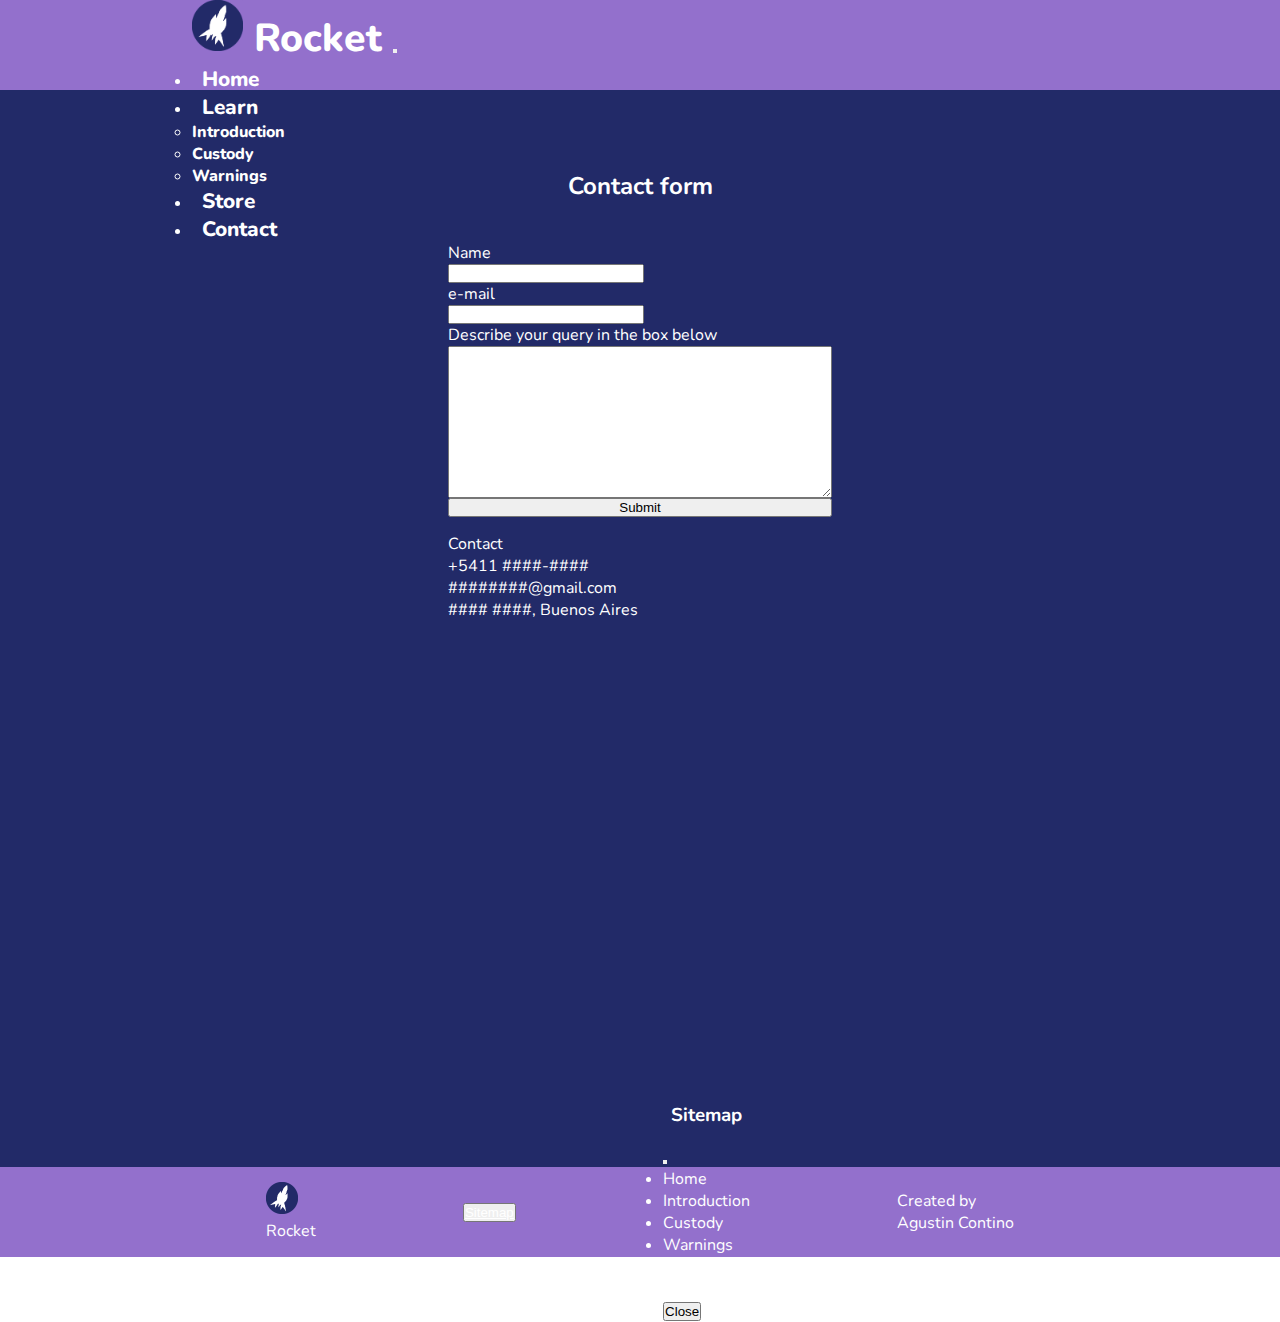
==== html/contact.html @ dda9a3c8 "version de inicio" ====
<!DOCTYPE html>
<html lang="en">

<head>
    <meta charset="UTF-8">
    <meta http-equiv="X-UA-Compatible" content="IE=edge">
    <meta name="viewport" content="width=device-width, initial-scale=1.0">
    <link href="https://cdn.jsdelivr.net/npm/bootstrap@5.3.0-alpha1/dist/css/bootstrap.min.css" rel="stylesheet"
        integrity="sha384-GLhlTQ8iRABdZLl6O3oVMWSktQOp6b7In1Zl3/Jr59b6EGGoI1aFkw7cmDA6j6gD" crossorigin="anonymous">
    <link rel="stylesheet" href="../css/style.css">
    <title>Rocket - Contact</title>
</head>

<body>

    <header>

        <nav class="navbar navbar-expand-lg header__nav">
            <div class="container-fluid">
                <a class="navbar-brand nav__brand--font" href="../index.html">
                    <img src="../media/rocket-w2.png" alt="Logo" class="d-inline-block align-text-top nav__logo">
                    Rocket
                </a>
                <button class="navbar-toggler bg-white" type="button" data-bs-toggle="collapse"
                    data-bs-target="#navbarNavDropdown" aria-controls="navbarNavDropdown" aria-expanded="false"
                    aria-label="Toggle navigation">
                    <span class="navbar-toggler-icon"></span>
                </button>
                <div class="collapse navbar-collapse" id="navbarNavDropdown">
                    <ul class="navbar-nav nav__navbar">
                        <li class="nav-item">
                            <a class="nav-link nav__link--font" href="../index.html">Home</a>
                        </li>
                        <li class="nav-item dropdown">
                            <a class="nav-link dropdown-toggle nav__link--font" href="#" role="button"
                                data-bs-toggle="dropdown" aria-expanded="false">
                                Learn
                            </a>
                            <ul class="dropdown-menu bg-dark">
                                <li>
                                    <a class="dropdown-item nav__subLink--font" href="../html/intro.html">Introduction</a>
                                </li>
                                <li>
                                    <a class="dropdown-item nav__subLink--font" href="../html/custody.html">Custody</a>
                                </li>
                                <li>
                                    <a class="dropdown-item nav__subLink--font" href="../html/glitters.html">Warnings</a>
                                </li>
                            </ul>
                        </li>
                        <li class="nav-item">
                            <a class="nav-link nav__link--font" href="../html/store.html">Store</a>
                        </li>
                        <li class="nav-item">
                            <a class="nav-link nav__link--font" href="../html/contact.html">Contact</a>
                        </li>
                    </ul>
                </div>
            </div>
        </nav>

    </header>

    <main class="contact">

        <div class="mainContainer">

            <h2>Contact form</h2>

            <form class="contactForm" action="">

                <label for="name">Name</label>
                <input id="name" type="text">

                <label for="e-mail">e-mail</label>
                <input id="e-mail" type="email">

                <label for="query">Describe your query in the box below</label>
                <textarea name="" id="query" cols="30" rows="10"></textarea>

                <input type="submit">

            </form>

            <div class="contactForm">

                <p>Contact</p>
                <p>
                    +5411 ####-####<br>
                    ########@gmail.com<br>
                    #### ####, Buenos Aires
                </p>

                <iframe class="map"
                    src="https://www.google.com/maps/embed?pb=!1m18!1m12!1m3!1d105073.26483378682!2d-58.503338591054856!3d-34.615803736035225!2m3!1f0!2f0!3f0!3m2!1i1024!2i768!4f13.1!3m3!1m2!1s0x95bcca3b4ef90cbd%3A0xa0b3812e88e88e87!2sBuenos%20Aires%2C%20CABA!5e0!3m2!1ses-419!2sar!4v1675122495904!5m2!1ses-419!2sar"
                    width="600" height="450" style="border:0;" allowfullscreen="" loading="lazy"
                    referrerpolicy="no-referrer-when-downgrade">
                </iframe>

            </div>

        </div>

    </main>

    <footer>

        <div>
            <img class="footer__logo" src="../media/rocket-w2.png" alt="brand logo">
            <p class="d-inline-block m-0">Rocket</p>
        </div>

        <!-- Button trigger modal -->
        <button type="button" class="btn footer__smButton" data-bs-toggle="modal" data-bs-target="#exampleModal">
            Sitemap
        </button>

        <!-- Modal -->
        <div class="modal fade" id="exampleModal" tabindex="-1" aria-labelledby="exampleModalLabel" aria-hidden="true">
            <div class="modal-dialog">
                <div class="modal-content">
                    <div class="modal-header bg-dark">
                        <h3 class="modal-title fs-5" id="exampleModalLabel">Sitemap</h3>
                        <button type="button" class="btn-close bg-white" data-bs-dismiss="modal"
                            aria-label="Close"></button>
                    </div>
                    <div class="modal-body bg-dark">
                        <ul>
                            <li><a href="../index.html">Home</a></li>
                            <li><a href="../html/intro.html">Introduction</a></li>
                            <li><a href="../html/custody.html">Custody</a></li>
                            <li><a href="../html/glitters.html">Warnings</a></li>
                            <li><a href="../html/store.html">Store</a></li>
                            <li><a href="../html/contact.html">Contact</a></li>
                        </ul>
                    </div>
                    <div class="modal-footer bg-dark">
                        <button type="button" class="btn btn-secondary" data-bs-dismiss="modal">Close</button>
                    </div>
                </div>
            </div>
        </div>

        <p class="m-0">Created by<br>Agustin Contino</p>

    </footer>

    <script src="https://cdn.jsdelivr.net/npm/bootstrap@5.3.0-alpha1/dist/js/bootstrap.bundle.min.js"
        integrity="sha384-w76AqPfDkMBDXo30jS1Sgez6pr3x5MlQ1ZAGC+nuZB+EYdgRZgiwxhTBTkF7CXvN"
        crossorigin="anonymous"></script>
</body>

</html>
---- css/style.css ----
/*-------------------- SITIO : AJUSTES GLOBALES -------------------*/

@import url('https://fonts.googleapis.com/css2?family=Nunito:wght@400;800&display=swap');

* {
    margin: 0;
    padding: 0;
}

body {
    color: white;
    font-family: 'Nunito', sans-serif;
}

a {
    text-decoration: none;
    color: white;
}

section {
    padding: 0 10vw 0 10vw;
}

footer {
    background-color: #9370cc;
    height: 10vh;
    padding: 0 15vw 0 15vw;
    display: flex;
    justify-content: space-around;
    align-items: center;
}
.footer__smButton{
    color: white;
    text-decoration: underline;
}
.footer__logo{
    height: 2em;
}

/*-------------------- SITIO : HEADER Y NAV -------------------*/

header {
    background-color: #9370cc;
    height: 10vh;
    padding: 0 15vw 0 15vw;
}

.header__nav {
    padding: 0;
    margin: 0;
    height: 10vh;
}

.nav__navbar {
    background-color: #9370cc;
    border-radius: 0 0 10px 10px;
    margin: 0 0 0 auto;
}

.nav__logo {
    height: 1.3em;
}

.nav__brand--font {
    font-size: 2.45em;
    font-weight: 800;
    color: white;
    padding: 0;
}

.nav__brand--font:hover {
    color: #222A68;
}

.nav__link--font {
    color: white;
    font-size: 1.3em;
    font-weight: 800;
    margin: 0 0.5em 0 0.5em;
}

.nav__link--font:hover {
    color: #222A68;
}

.nav__subLink--font {
    color: white;
    font-size: 1em;
    font-weight: 800;
}

/*-------------------- PAGINA : HOME -------------------*/

.title {
    height: 90vh;
    background-image: url(../media/bg-intro.png);
    background-size: cover;
    background-position: right;
}

.title div {
    display: inline-block;
    margin: 15vh 0 0 5vw;
}

.sectionTitle {
    color: white;
    font-size: 4em;
    font-weight: 800;
}

.sectionSubtitle {
    font-size: 2em;
}

.sectionButton {
    width: 13em;
    height: 3em;
    background-color: white;
    border: 0px;
    border-radius: 8px;
    color: #222A68;
    font-family: 'Nunito', sans-serif;
    font-size: 1.1em;
    font-weight: 800;
    margin: 10px 0 0 0;
}

.invitation {
    background-image: url(../media/bg-store.png);
    background-size: cover;
    height: 90vh;
}

.invitation div {
    display: inline-block;
    margin: 15vh 0 0 40vw;
}
@media (max-width: 1400px){
    .invitation{
        background-image: url(../media/bg-store-flip.png);
        background-position: 70%;
    }
    .invitation div{
        margin: 15vh 0 0 5vw;
        width: 70%;
    }
}
@media (max-width: 900px){
    .invitation{
        background-image: url(../media/bg-store-flip.png);
        background-position: 50%;
    }
    .invitation div{
        margin: 15vh 0 0 5vw;
        width: 70%;
    }
}
@media (max-width: 600px){
    .invitation{
        background-image: url(../media/bg-store-flip.png);
        background-position: 50%;
    }
    .invitation div{
        margin: 15vh 0 0 5vw;
        width: 70%;
    }
    .sectionTitle{
        font-size: 3em;
    }
    .sectionSubtitle{
        font-size: 1.5em;
    }
    .nav__brand--font{
        font-size: 1.5em;
    }
    .nav__hamBttn{
        scale: 0.8;
    }
    .nav__link--font{
        font-size: 1em;
    }
    .nav__subLink--font{
        font-size: 0.8em;
    }
    footer, header{
        padding: 0 5vw 0 5vw;
    }
    .footer__p{
        scale: 0.8;
    }
    .footer__brand{
        font-size: 0.8em;
    }
    .footer__smButton{
        font-size: 0.9em;
    }

}

/*-------------------- PAGINA : INTRODUCTION -------------------*/

.mainContainer {
    padding: 5em 10vw 5em 10vw;
}

.mainContainer h2,
h3 {
    text-align: center;
    padding: 0 0 1em 0;
}

.intro {
    background-color: #9370cc;
    height: 45vh;
}

.mainCoins {
    background-color: #222A68;
    height: 45vh;
}

.mainCoin__btc{
    width: 50%;
}
.mainCoin__eth{
    width: 50%;
}

.card__link{
    margin: auto 0 0 0;
    text-decoration: underline;
}

.mcFlex {
    display: flex;
}

.altCoins {
    background-color: #9370cc;
}

.coinCard {
    display: inline-block;
    border: 2px solid black;
    width: 200px;
}

.coinCard h3,
img {
    display: inline-block;
}

.stableCoins {
    background-color: #197278;
}

.custody {
    background-color: #9370cc;
    height: 45vh;
}

.exchanges {
    background-color: #222A68;
    height: 45vh;
    display: flex;
}

.glitters {
    background-color: #CE6A85;
    height: 90vh;
}

.coinIcon {
    display: inline-block;
    height: 1.5em
}

.hardwareWallets {
    background-color: #222A68;
}

.rigs {
    background-color: #197278;
}

.walletCard {
    display: inline-block;
    border: 2px solid black;
    width: 200px;
}

.rigCard {
    display: inline-block;
    border: 2px solid black;
    width: 200px;
}

.contact {
    background-color: #222A68;
}

.contactForm {
    margin: auto;
    padding: 1em 10vw 0 10vw;
    display: flex;
    flex-direction: column;
    width: 30vw;
}

#name,
#e-mail {
    width: 50%;
}

.map {
    width: 30vw;
    padding: 1em 0 0 0;
}
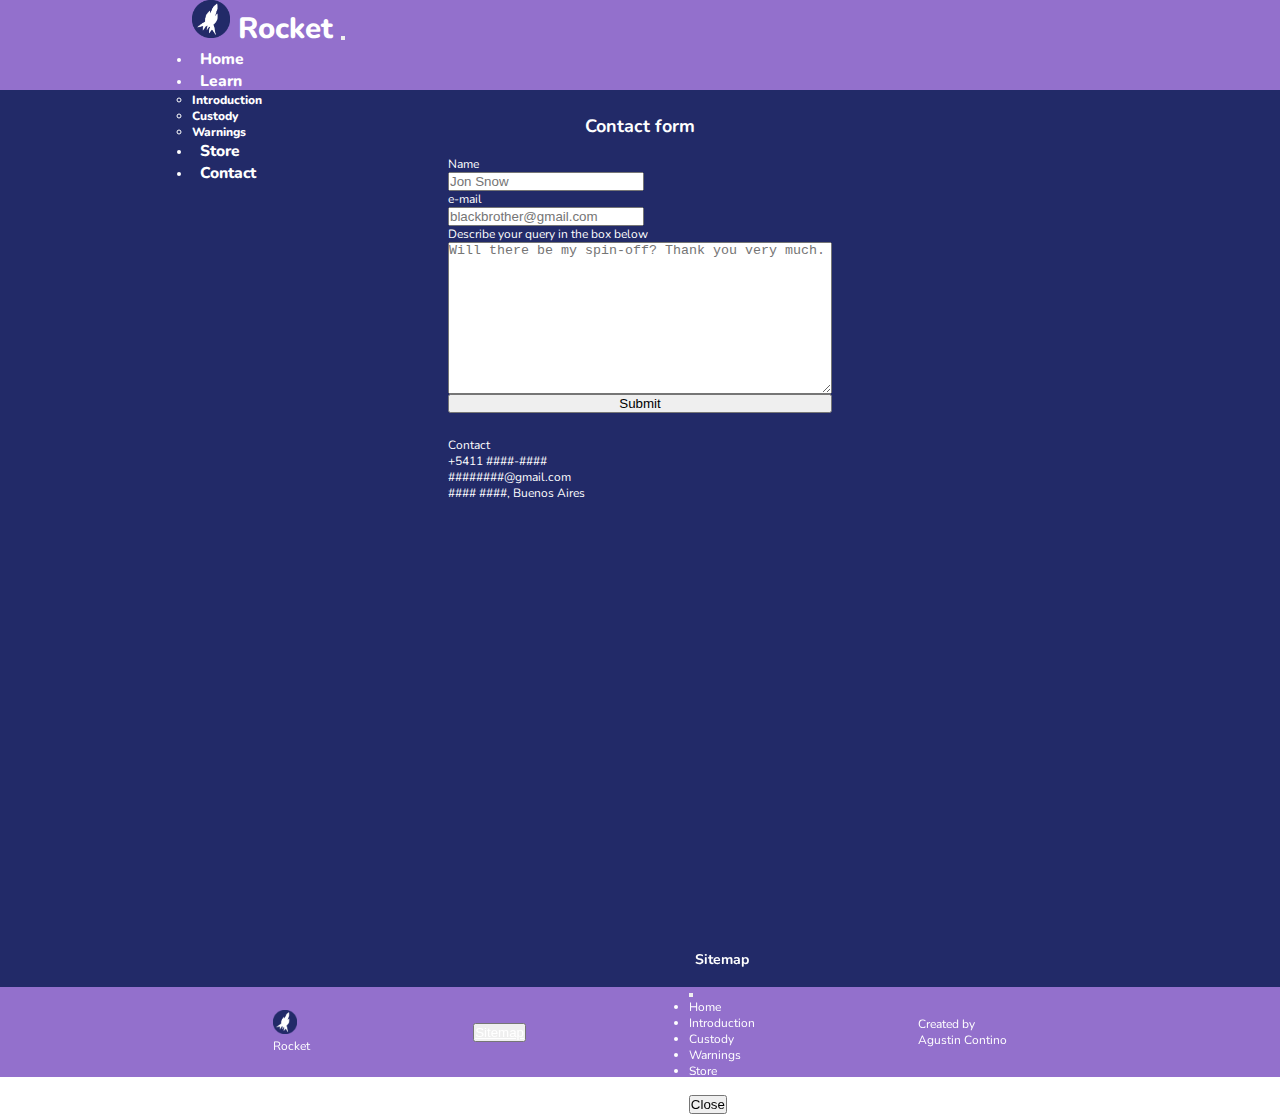
==== commit bb476516: "responsive y reemplazo de lorem en store, custody, warnings" ====
--- a/html/contact.html
+++ b/html/contact.html
@@ -70,13 +70,13 @@
             <form class="contactForm" action="">
 
                 <label for="name">Name</label>
-                <input id="name" type="text">
+                <input id="name" type="text" placeholder="Jon Snow">
 
                 <label for="e-mail">e-mail</label>
-                <input id="e-mail" type="email">
+                <input id="e-mail" type="email" placeholder="blackbrother@gmail.com">
 
                 <label for="query">Describe your query in the box below</label>
-                <textarea name="" id="query" cols="30" rows="10"></textarea>
+                <textarea name="" id="query" cols="30" rows="10" placeholder="Will there be my spin-off? Thank you very much."></textarea>
 
                 <input type="submit">
 
--- a/css/style.css
+++ b/css/style.css
@@ -1,319 +1,515 @@
+/*----- VARIABLES ------*/
+/*--------- MIXINs ------------*/
 /*-------------------- SITIO : AJUSTES GLOBALES -------------------*/
-
-@import url('https://fonts.googleapis.com/css2?family=Nunito:wght@400;800&display=swap');
-
+@import "https://fonts.googleapis.com/css2?family=Nunito:wght@400;800&display=swap";
 * {
-    margin: 0;
-    padding: 0;
+  margin: 0;
+  padding: 0;
+}
+
+html {
+  font-size: 12px;
 }
 
 body {
-    color: white;
-    font-family: 'Nunito', sans-serif;
+  color: white;
+  font-family: "Nunito", sans-serif;
 }
 
 a {
-    text-decoration: none;
-    color: white;
-}
-
+  text-decoration: none;
+  color: white;
+}
+
+/*-------------------- PAGINA : HOME -------------------*/
 section {
-    padding: 0 10vw 0 10vw;
+  padding: 0 10vw 0 10vw;
+}
+
+.title {
+  height: 90vh;
+  background-image: url(../media/bg-intro.png);
+  background-size: cover;
+  background-position: right;
+}
+.title div {
+  display: inline-block;
+  margin: 15vh 0 0 5vw;
+}
+
+.sectionTitle {
+  color: white;
+  font-size: 4em;
+  font-weight: 800;
+}
+
+.sectionSubtitle {
+  font-size: 2em;
+}
+
+.sectionButton {
+  width: 13em;
+  height: 3em;
+  background-color: white;
+  border: 0px;
+  border-radius: 8px;
+  color: #222A68;
+  font-family: "Nunito", sans-serif;
+  font-size: 1.1em;
+  font-weight: 800;
+  margin: 10px 0 0 0;
+}
+
+.invitation {
+  background-image: url(../media/bg-store.png);
+  background-size: cover;
+  height: 90vh;
+}
+.invitation div {
+  display: inline-block;
+  margin: 15vh 0 0 40vw;
+}
+
+/*-------------------- PAGINA : INTRODUCTION -------------------*/
+.intro {
+  background-color: #9370cc;
+  min-height: 40vh;
+  display: flex;
+}
+
+.mainContainer {
+  padding: 2em 10vw 2em 10vw;
+  margin: auto;
+}
+.mainContainer h2 {
+  text-align: center;
+  padding: 0 0 1em 0;
+}
+
+.mcFlex {
+  display: flex;
+}
+
+h3 {
+  text-align: center;
+  padding: 0 0 1em 0;
+}
+
+.mainCoins {
+  background-color: #222A68;
+  min-height: 50vh;
+  display: flex;
+}
+
+.mainCoin__btc {
+  width: 50%;
+  margin: 0 1vw 0 0;
+}
+
+.mainCoin__eth {
+  width: 50%;
+  margin: 0 0 0 1vw;
+}
+
+.altCoins__cardsContainer {
+  margin: 5vh 0 0 0;
+  display: flex;
+}
+
+.altCoins__coinCard {
+  width: 20%;
+}
+
+.card__link {
+  margin: auto 0 0 0;
+  text-decoration: underline;
+}
+
+.altCoins {
+  background-color: #9370cc;
+}
+
+.stableCoins {
+  background-color: #197278;
+}
+
+.custody {
+  background-color: #9370cc;
+  min-height: 45vh;
+}
+
+.exchanges {
+  background-color: #222A68;
+  min-height: 45vh;
+  display: flex;
+}
+
+.glitters {
+  background-color: #CE6A85;
+  min-height: 90vh;
+}
+
+.coinIcon {
+  display: inline-block;
+  height: 1.5em;
+}
+
+/* ---------- STORE ---------- */
+.hardwareWallets {
+  background-color: #222A68;
+  min-height: 90vh;
+}
+
+.rigs {
+  background-color: #197278;
+  min-height: 90vh;
+}
+
+.store__cardsContainer {
+  display: flex;
+  justify-content: space-evenly;
+  flex-wrap: wrap;
+}
+.store__cardsContainer .walletCard {
+  width: 250px;
+  background-color: rgb(20, 20, 20);
+  box-sizing: content-box;
+  padding: 10px;
+  border-radius: 10px;
+  display: flex;
+  flex-direction: column;
+  margin: 0 0 20px 0;
+}
+.store__cardsContainer .walletCard h3 {
+  padding: 0;
+}
+.store__cardsContainer .walletCard img {
+  border-radius: 5px;
+  padding: 5px 0 15px 0;
+}
+.store__cardsContainer .walletCard .price {
+  font-size: 1.5em;
+  text-align: center;
+}
+.store__cardsContainer .walletCard button {
+  margin: auto;
+  padding: 10px;
+  font-weight: 800;
+  border-radius: 10px;
+}
+.store__cardsContainer .rigCard {
+  width: 250px;
+  background-color: rgb(20, 20, 20);
+  box-sizing: content-box;
+  padding: 10px;
+  border-radius: 10px;
+  display: flex;
+  flex-direction: column;
+  margin: 0 0 20px 0;
+  width: 300px;
+}
+.store__cardsContainer .rigCard h3 {
+  padding: 0;
+}
+.store__cardsContainer .rigCard img {
+  border-radius: 5px;
+  padding: 5px 0 15px 0;
+}
+.store__cardsContainer .rigCard .price {
+  font-size: 1.5em;
+  text-align: center;
+}
+.store__cardsContainer .rigCard button {
+  margin: auto;
+  padding: 10px;
+  font-weight: 800;
+  border-radius: 10px;
+}
+
+/*------------ CONTACT --------------*/
+.contact {
+  background-color: #222A68;
+}
+.contact form {
+  padding: 0 0 2em 0;
+}
+
+.contactForm {
+  margin: auto;
+  display: flex;
+  flex-direction: column;
+  width: 30vw;
+}
+
+#name {
+  width: 50%;
+}
+
+#e-mail {
+  width: 50%;
+}
+
+.map {
+  width: 30vw;
+  padding: 1em 0 0 0;
+}
+
+/*-------------------- SITIO : HEADER Y NAV -------------------*/
+header {
+  background-color: #9370cc;
+  height: 10vh;
+  padding: 0 15vw 0 15vw;
+}
+
+.header__nav {
+  padding: 0;
+  margin: 0;
+  height: 10vh;
+}
+
+.nav__navbar {
+  background-color: #9370cc;
+  border-radius: 0 0 10px 10px;
+  margin: 0 0 0 auto;
+}
+
+.nav__logo {
+  height: 1.3em;
+}
+
+.nav__brand--font {
+  font-size: 2.45em;
+  font-weight: 800;
+  color: white;
+  padding: 0;
+}
+.nav__brand--font:hover {
+  color: #222A68;
+}
+
+.nav__link--font {
+  color: white;
+  font-size: 1.3em;
+  font-weight: 800;
+  margin: 0 0.5em 0 0.5em;
+}
+.nav__link--font:hover {
+  color: #222A68;
+}
+
+.nav__subLink--font {
+  color: white;
+  font-size: 1em;
+  font-weight: 800;
 }
 
 footer {
-    background-color: #9370cc;
-    height: 10vh;
-    padding: 0 15vw 0 15vw;
-    display: flex;
-    justify-content: space-around;
-    align-items: center;
-}
-.footer__smButton{
-    color: white;
-    text-decoration: underline;
-}
-.footer__logo{
-    height: 2em;
-}
-
-/*-------------------- SITIO : HEADER Y NAV -------------------*/
-
-header {
-    background-color: #9370cc;
-    height: 10vh;
-    padding: 0 15vw 0 15vw;
-}
-
-.header__nav {
-    padding: 0;
-    margin: 0;
-    height: 10vh;
-}
-
-.nav__navbar {
-    background-color: #9370cc;
-    border-radius: 0 0 10px 10px;
-    margin: 0 0 0 auto;
-}
-
-.nav__logo {
-    height: 1.3em;
-}
-
-.nav__brand--font {
-    font-size: 2.45em;
-    font-weight: 800;
-    color: white;
-    padding: 0;
-}
-
-.nav__brand--font:hover {
-    color: #222A68;
-}
-
-.nav__link--font {
-    color: white;
-    font-size: 1.3em;
-    font-weight: 800;
-    margin: 0 0.5em 0 0.5em;
-}
-
-.nav__link--font:hover {
-    color: #222A68;
-}
-
-.nav__subLink--font {
-    color: white;
+  background-color: #9370cc;
+  height: 10vh;
+  padding: 0 15vw 0 15vw;
+  display: flex;
+  justify-content: space-around;
+  align-items: center;
+}
+
+.footer__smButton {
+  color: white;
+  text-decoration: underline;
+}
+
+.footer__logo {
+  height: 2em;
+}
+
+@media (max-width: 1400px) {
+  .invitation {
+    background-image: url(../media/bg-store-flip.png);
+    background-position: 70%;
+  }
+  .invitation div {
+    margin: 15vh 0 0 5vw;
+    width: 70%;
+  }
+  .hardwareWallets .mainContainer {
+    padding: 2em 5vw 2em 5vw;
+  }
+  .rigs .mainContainer {
+    padding: 2em 5vw 2em 5vw;
+  }
+}
+@media (max-width: 1200px) {
+  .hardwareWallets .mainContainer {
+    padding: 2em 0 2em 0;
+  }
+  .rigs .mainContainer {
+    padding: 2em 0 2em 0;
+  }
+  .contactForm {
+    width: 50vw;
+  }
+  .map {
+    width: 50vw;
+  }
+}
+@media (max-width: 1050px) {
+  .hardwareWallets {
+    padding: 0 2vw 0 2vw;
+  }
+  .rigs .mainContainer {
+    padding: 2em 2vw 2em 2vw;
+  }
+}
+@media (max-width: 900px) {
+  .invitation {
+    background-image: url(../media/bg-store-flip.png);
+    background-position: 50%;
+  }
+  .invitation div {
+    margin: 15vh 0 0 5vw;
+    width: 70%;
+  }
+  .contactForm {
+    width: 75vw;
+  }
+  .map {
+    width: 75vw;
+  }
+}
+@media (max-width: 600px) {
+  .invitation {
+    background-image: url(../media/bg-store-flip.png);
+    background-position: 50%;
+  }
+  .invitation div {
+    margin: 15vh 0 0 5vw;
+    width: 70%;
+  }
+  .sectionTitle {
+    font-size: 3em;
+  }
+  .sectionSubtitle {
+    font-size: 1.5em;
+  }
+  .nav__brand--font {
+    font-size: 1.5em;
+  }
+  .nav__hamBttn {
+    scale: 0.8;
+  }
+  .nav__link--font {
     font-size: 1em;
-    font-weight: 800;
-}
-
-/*-------------------- PAGINA : HOME -------------------*/
-
-.title {
-    height: 90vh;
-    background-image: url(../media/bg-intro.png);
-    background-size: cover;
-    background-position: right;
-}
-
-.title div {
-    display: inline-block;
-    margin: 15vh 0 0 5vw;
-}
-
-.sectionTitle {
-    color: white;
-    font-size: 4em;
-    font-weight: 800;
-}
-
-.sectionSubtitle {
-    font-size: 2em;
-}
-
-.sectionButton {
-    width: 13em;
-    height: 3em;
-    background-color: white;
-    border: 0px;
-    border-radius: 8px;
-    color: #222A68;
-    font-family: 'Nunito', sans-serif;
-    font-size: 1.1em;
-    font-weight: 800;
-    margin: 10px 0 0 0;
-}
-
-.invitation {
-    background-image: url(../media/bg-store.png);
-    background-size: cover;
-    height: 90vh;
-}
-
-.invitation div {
-    display: inline-block;
-    margin: 15vh 0 0 40vw;
-}
-@media (max-width: 1400px){
-    .invitation{
-        background-image: url(../media/bg-store-flip.png);
-        background-position: 70%;
-    }
-    .invitation div{
-        margin: 15vh 0 0 5vw;
-        width: 70%;
-    }
-}
-@media (max-width: 900px){
-    .invitation{
-        background-image: url(../media/bg-store-flip.png);
-        background-position: 50%;
-    }
-    .invitation div{
-        margin: 15vh 0 0 5vw;
-        width: 70%;
-    }
-}
-@media (max-width: 600px){
-    .invitation{
-        background-image: url(../media/bg-store-flip.png);
-        background-position: 50%;
-    }
-    .invitation div{
-        margin: 15vh 0 0 5vw;
-        width: 70%;
-    }
-    .sectionTitle{
-        font-size: 3em;
-    }
-    .sectionSubtitle{
-        font-size: 1.5em;
-    }
-    .nav__brand--font{
-        font-size: 1.5em;
-    }
-    .nav__hamBttn{
-        scale: 0.8;
-    }
-    .nav__link--font{
-        font-size: 1em;
-    }
-    .nav__subLink--font{
-        font-size: 0.8em;
-    }
-    footer, header{
-        padding: 0 5vw 0 5vw;
-    }
-    .footer__p{
-        scale: 0.8;
-    }
-    .footer__brand{
-        font-size: 0.8em;
-    }
-    .footer__smButton{
-        font-size: 0.9em;
-    }
-
-}
-
-/*-------------------- PAGINA : INTRODUCTION -------------------*/
-
-.mainContainer {
-    padding: 5em 10vw 5em 10vw;
-}
-
-.mainContainer h2,
-h3 {
+  }
+  .nav__subLink--font {
+    font-size: 0.8em;
+  }
+  footer {
+    padding: 0 5vw 0 5vw;
+  }
+  header {
+    padding: 0 5vw 0 5vw;
+  }
+  .footer__p {
+    scale: 0.8;
+  }
+  .footer__brand {
+    font-size: 0.8em;
+  }
+  .footer__smButton {
+    font-size: 0.9em;
+  }
+  .contact .contactForm {
+    width: auto;
+    margin: auto;
+  }
+  .contact .mainContainer {
+    padding: 1em 5vw 1em 5vw;
+  }
+  .contact .map {
+    width: auto;
+  }
+  #name {
+    width: 100%;
+  }
+  #e-mail {
+    width: 100%;
+  }
+}
+@media (max-width: 1300px) {
+  .altCoins__cardsContainer {
+    flex-wrap: wrap;
+    justify-content: center;
+  }
+  .altCoins__coinCard {
+    width: 32%;
+  }
+}
+@media (max-width: 999px) {
+  .mainContainer {
+    padding: 1em 0 1em 0;
+  }
+  .mainContainer h2 {
     text-align: center;
-    padding: 0 0 1em 0;
-}
-
-.intro {
-    background-color: #9370cc;
-    height: 45vh;
-}
-
-.mainCoins {
-    background-color: #222A68;
-    height: 45vh;
-}
-
-.mainCoin__btc{
-    width: 50%;
-}
-.mainCoin__eth{
-    width: 50%;
-}
-
-.card__link{
-    margin: auto 0 0 0;
-    text-decoration: underline;
-}
-
-.mcFlex {
-    display: flex;
-}
-
-.altCoins {
-    background-color: #9370cc;
-}
-
-.coinCard {
-    display: inline-block;
-    border: 2px solid black;
-    width: 200px;
-}
-
-.coinCard h3,
-img {
-    display: inline-block;
-}
-
-.stableCoins {
-    background-color: #197278;
-}
-
-.custody {
-    background-color: #9370cc;
-    height: 45vh;
-}
-
-.exchanges {
-    background-color: #222A68;
-    height: 45vh;
-    display: flex;
-}
-
-.glitters {
-    background-color: #CE6A85;
-    height: 90vh;
-}
-
-.coinIcon {
-    display: inline-block;
-    height: 1.5em
-}
-
-.hardwareWallets {
-    background-color: #222A68;
-}
-
-.rigs {
-    background-color: #197278;
-}
-
-.walletCard {
-    display: inline-block;
-    border: 2px solid black;
-    width: 200px;
-}
-
-.rigCard {
-    display: inline-block;
-    border: 2px solid black;
-    width: 200px;
-}
-
-.contact {
-    background-color: #222A68;
-}
-
-.contactForm {
-    margin: auto;
-    padding: 1em 10vw 0 10vw;
+    padding: 0 0 0.5em 0;
+    font-size: 1.5em;
+  }
+  .mainContainer p {
+    font-size: 0.9em;
+  }
+  h3 {
+    text-align: center;
+    padding: 0 0 0.5em 0;
+    font-size: 1.5em;
+  }
+  .altCoins__coinCard {
+    width: 30%;
+  }
+  .altCoins__coinCard h5 {
+    font-size: 1em;
+  }
+  .altCoins__coinCard p {
+    font-size: 0.8em;
+  }
+  .altCoins__coinCard a {
+    font-size: 0.8em;
+  }
+}
+@media (max-width: 880px) {
+  .mcFlex {
     display: flex;
     flex-direction: column;
-    width: 30vw;
-}
-
-#name,
-#e-mail {
-    width: 50%;
-}
-
-.map {
-    width: 30vw;
-    padding: 1em 0 0 0;
-}+  }
+  .mainCoin__btc {
+    width: auto;
+    margin: 0 0 0 0;
+  }
+  .mainCoin__eth {
+    width: auto;
+    margin: 1em 0 0 0;
+  }
+}
+@media (max-width: 650px) {
+  .intro {
+    padding: 0 3vw 0 3vw;
+  }
+  .mainCoins {
+    padding: 0 3vw 0 3vw;
+  }
+  .altCoins {
+    padding: 0 3vw 0 3vw;
+  }
+  .stableCoins {
+    padding: 0 3vw 0 3vw;
+  }
+}
+@media (max-width: 500px) {
+  .altCoins__coinCard {
+    width: 45%;
+  }
+}
+@media (max-width: 350px) {
+  .altCoins__coinCard {
+    width: auto;
+  }
+}
+
+/*# sourceMappingURL=style.css.map */
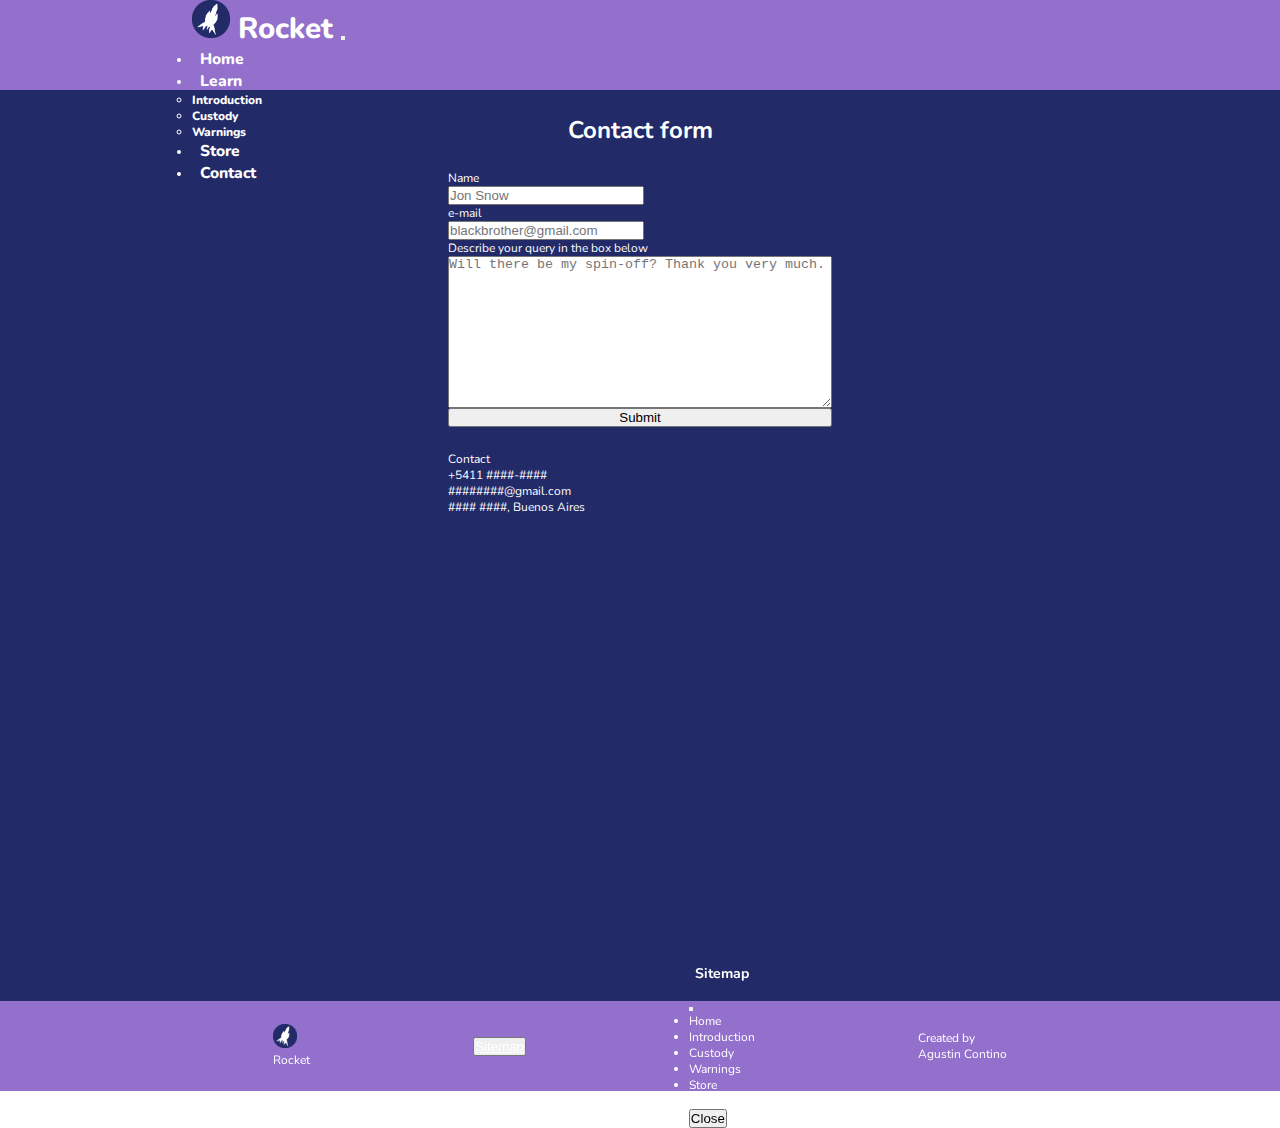
==== commit 8f5f15f5: "prueba de degradados. ajustes en jerarquias de h1 - h6" ====
--- a/html/contact.html
+++ b/html/contact.html
@@ -8,6 +8,9 @@
     <link href="https://cdn.jsdelivr.net/npm/bootstrap@5.3.0-alpha1/dist/css/bootstrap.min.css" rel="stylesheet"
         integrity="sha384-GLhlTQ8iRABdZLl6O3oVMWSktQOp6b7In1Zl3/Jr59b6EGGoI1aFkw7cmDA6j6gD" crossorigin="anonymous">
     <link rel="stylesheet" href="../css/style.css">
+    <meta name="keywords" content="crypto, cryptocoins, cryptocurrencies, contact form">
+    <meta name="description" content="Doubts? Suggestions? Contact us immediately.">
+    <link rel="icon" href="../media/rocket-w2.png"/>
     <title>Rocket - Contact</title>
 </head>
 
@@ -65,7 +68,7 @@
 
         <div class="mainContainer">
 
-            <h2>Contact form</h2>
+            <h1>Contact form</h1>
 
             <form class="contactForm" action="">
 
--- a/css/style.css
+++ b/css/style.css
@@ -58,6 +58,15 @@
   font-size: 1.1em;
   font-weight: 800;
   margin: 10px 0 0 0;
+  transition: all 0.5s;
+}
+.sectionButton:hover {
+  background-color: #222A68;
+  color: #FEB95F;
+  transform: scale(1.05);
+}
+.sectionButton:active {
+  transform: scale(1);
 }
 
 .invitation {
@@ -73,6 +82,7 @@
 /*-------------------- PAGINA : INTRODUCTION -------------------*/
 .intro {
   background-color: #9370cc;
+  background: linear-gradient(to bottom, #9370cc, #222A68);
   min-height: 40vh;
   display: flex;
 }
@@ -81,7 +91,7 @@
   padding: 2em 10vw 2em 10vw;
   margin: auto;
 }
-.mainContainer h2 {
+.mainContainer h2, .mainContainer h1 {
   text-align: center;
   padding: 0 0 1em 0;
 }
@@ -100,6 +110,10 @@
   min-height: 50vh;
   display: flex;
 }
+.mainCoins h2 {
+  text-align: center;
+  padding: 0 0 1em 0;
+}
 
 .mainCoin__btc {
   width: 50%;
@@ -122,11 +136,14 @@
 
 .card__link {
   margin: auto 0 0 0;
+}
+.card__link:hover {
   text-decoration: underline;
 }
 
 .altCoins {
   background-color: #9370cc;
+  background: linear-gradient(to bottom, #222A68, #197278);
 }
 
 .stableCoins {
@@ -146,6 +163,8 @@
 
 .glitters {
   background-color: #CE6A85;
+  background-image: url(../media/bg-warning.png);
+  background-size: cover;
   min-height: 90vh;
 }
 
@@ -196,6 +215,15 @@
   padding: 10px;
   font-weight: 800;
   border-radius: 10px;
+  transition: all 0.5s;
+}
+.store__cardsContainer .walletCard button:hover {
+  background-color: #222A68;
+  color: #FEB95F;
+  transform: scale(1.05);
+}
+.store__cardsContainer .walletCard button:active {
+  transform: scale(1);
 }
 .store__cardsContainer .rigCard {
   width: 250px;
@@ -224,6 +252,15 @@
   padding: 10px;
   font-weight: 800;
   border-radius: 10px;
+  transition: all 0.5s;
+}
+.store__cardsContainer .rigCard button:hover {
+  background-color: #222A68;
+  color: #FEB95F;
+  transform: scale(1.05);
+}
+.store__cardsContainer .rigCard button:active {
+  transform: scale(1);
 }
 
 /*------------ CONTACT --------------*/
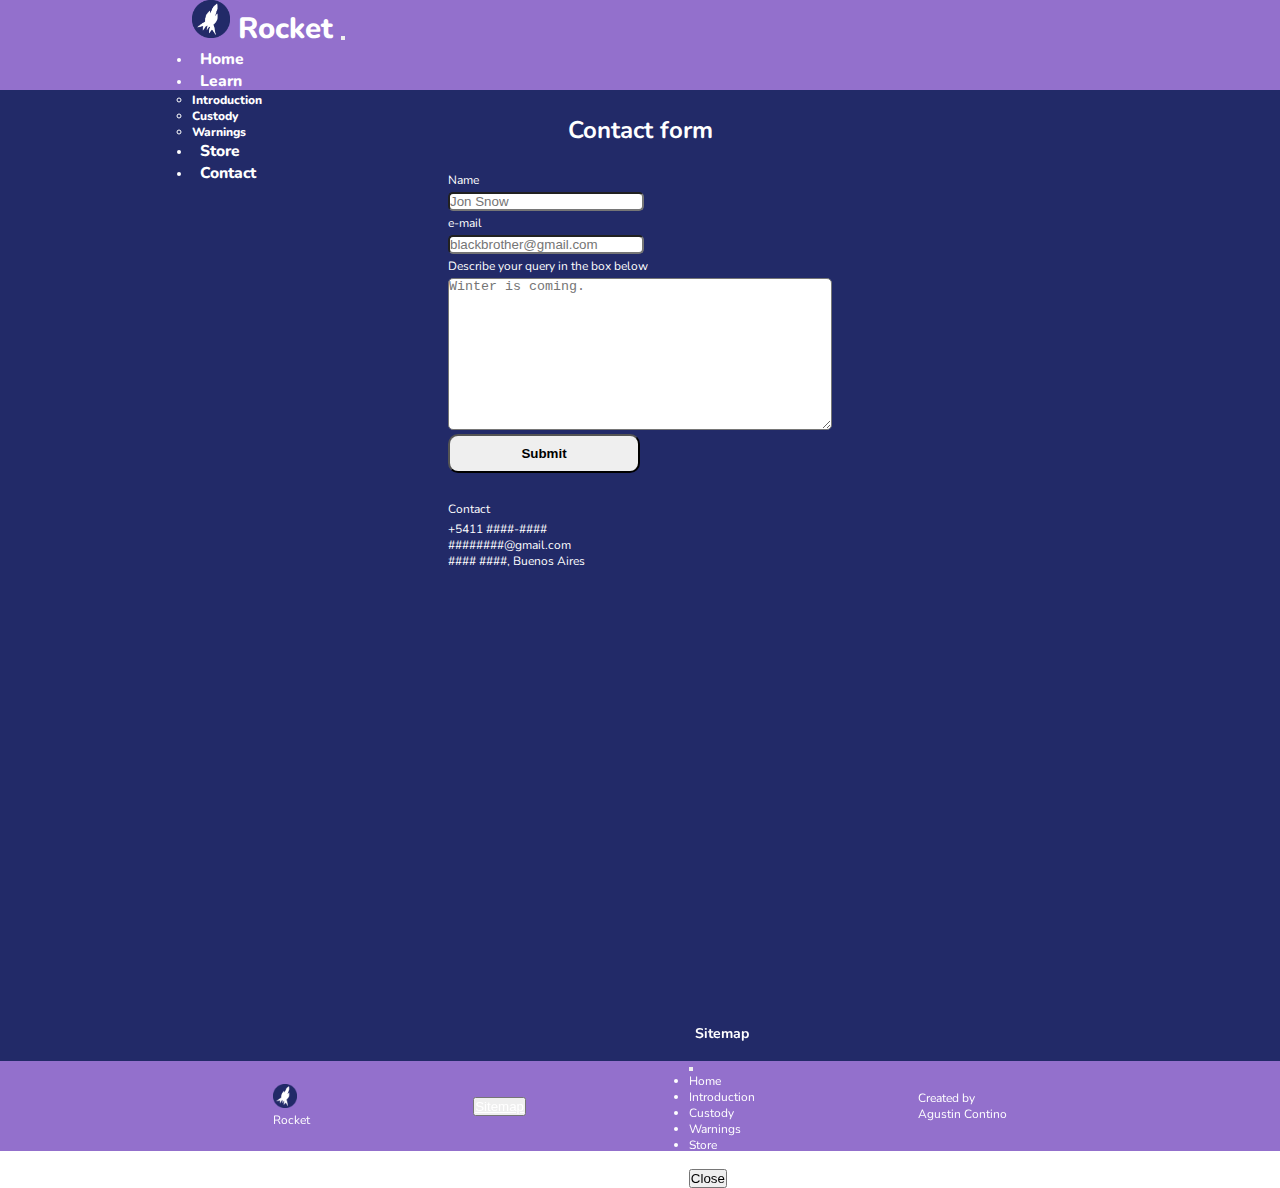
==== commit 44334acd: "incorporacion de imagenes en intro" ====
--- a/html/contact.html
+++ b/html/contact.html
@@ -79,9 +79,9 @@
                 <input id="e-mail" type="email" placeholder="blackbrother@gmail.com">
 
                 <label for="query">Describe your query in the box below</label>
-                <textarea name="" id="query" cols="30" rows="10" placeholder="Will there be my spin-off? Thank you very much."></textarea>
+                <textarea name="" id="query" cols="30" rows="10" placeholder="Winter is coming."></textarea>
 
-                <input type="submit">
+                <input class="form__submit" type="submit" value="Submit">
 
             </form>
 
--- a/css/style.css
+++ b/css/style.css
@@ -21,7 +21,7 @@
   color: white;
 }
 
-/*-------------------- PAGINA : HOME -------------------*/
+/*-------------------- PAGE : HOME -------------------*/
 section {
   padding: 0 10vw 0 10vw;
 }
@@ -79,17 +79,26 @@
   margin: 15vh 0 0 40vw;
 }
 
-/*-------------------- PAGINA : INTRODUCTION -------------------*/
+/*-------------------- PAGE : introduction -------------------*/
 .intro {
   background-color: #9370cc;
   background: linear-gradient(to bottom, #9370cc, #222A68);
   min-height: 40vh;
   display: flex;
+  position: relative;
+}
+.intro .spaceships-1 {
+  position: absolute;
+  z-index: 0;
+  left: 0px;
+  top: 10vh;
+  max-width: 50vw;
 }
 
 .mainContainer {
   padding: 2em 10vw 2em 10vw;
   margin: auto;
+  z-index: 1;
 }
 .mainContainer h2, .mainContainer h1 {
   text-align: center;
@@ -117,12 +126,34 @@
 
 .mainCoin__btc {
   width: 50%;
+  padding: 15px;
   margin: 0 1vw 0 0;
+  border: 5px solid #FEB95F;
+  border-radius: 10px;
+  background-repeat: no-repeat;
+  background-position: center;
+  background-size: 50%;
+  background-image: url(../media/btc-transparent.png);
+}
+.mainCoin__btc h2 {
+  color: #FEB95F;
+  font-weight: 800;
 }
 
 .mainCoin__eth {
   width: 50%;
-  margin: 0 0 0 1vw;
+  padding: 15px;
+  margin: 0 1vw 0 0;
+  border: 5px solid #FEB95F;
+  border-radius: 10px;
+  background-repeat: no-repeat;
+  background-position: center;
+  background-size: 50%;
+  background-image: url(../media/eth-transparent.png);
+}
+.mainCoin__eth h2 {
+  color: #FEB95F;
+  font-weight: 800;
 }
 
 .altCoins__cardsContainer {
@@ -144,26 +175,73 @@
 .altCoins {
   background-color: #9370cc;
   background: linear-gradient(to bottom, #222A68, #197278);
+  position: relative;
+}
+.altCoins .spaceships-2 {
+  position: absolute;
+  right: 0;
+  top: -10vh;
+  z-index: 0;
+}
+
+.altCoins__mainContainer {
+  z-index: -500;
 }
 
 .stableCoins {
   background-color: #197278;
 }
 
+/*---------------- PAGE : custody -----------------*/
 .custody {
   background-color: #9370cc;
+  background: linear-gradient(to bottom, #9370cc, #222A68);
   min-height: 45vh;
 }
 
-.exchanges {
+.custody__exchangesAndWallets {
   background-color: #222A68;
   min-height: 45vh;
   display: flex;
 }
 
+.custody__exchange {
+  width: 50%;
+  padding: 15px;
+  margin: 0 1vw 0 0;
+  border: 5px solid #FEB95F;
+  border-radius: 10px;
+  background-repeat: no-repeat;
+  background-position: center;
+  background-size: 50%;
+  background-image: url(../media/exchanges-transparent.png);
+}
+.custody__exchange h2 {
+  color: #FEB95F;
+  font-weight: 800;
+}
+
+.custody__wallet {
+  width: 50%;
+  padding: 15px;
+  margin: 0 1vw 0 0;
+  border: 5px solid #FEB95F;
+  border-radius: 10px;
+  background-repeat: no-repeat;
+  background-position: center;
+  background-size: 50%;
+  background-image: url(../media/wallet-transparent.png);
+}
+.custody__wallet h2 {
+  color: #FEB95F;
+  font-weight: 800;
+}
+
+/*----------------------PAGE : glitters--------------------------------*/
 .glitters {
   background-color: #CE6A85;
   background-image: url(../media/bg-warning.png);
+  background-position: right;
   background-size: cover;
   min-height: 90vh;
 }
@@ -173,7 +251,7 @@
   height: 1.5em;
 }
 
-/* ---------- STORE ---------- */
+/* ---------- PAGE : store ---------- */
 .hardwareWallets {
   background-color: #222A68;
   min-height: 90vh;
@@ -211,7 +289,7 @@
   text-align: center;
 }
 .store__cardsContainer .walletCard button {
-  margin: auto;
+  margin: auto auto 0 auto;
   padding: 10px;
   font-weight: 800;
   border-radius: 10px;
@@ -248,7 +326,7 @@
   text-align: center;
 }
 .store__cardsContainer .rigCard button {
-  margin: auto;
+  margin: auto auto 0 auto;
   padding: 10px;
   font-weight: 800;
   border-radius: 10px;
@@ -263,7 +341,7 @@
   transform: scale(1);
 }
 
-/*------------ CONTACT --------------*/
+/*------------ PAGE : CONTACT --------------*/
 .contact {
   background-color: #222A68;
 }
@@ -276,6 +354,25 @@
   display: flex;
   flex-direction: column;
   width: 30vw;
+}
+.contactForm * {
+  margin: 2px 0 2px 0;
+  border-radius: 5px;
+}
+
+.form__submit {
+  width: 50%;
+  padding: 10px;
+  font-weight: 800;
+  border-radius: 10px;
+  transition: all 0.5s;
+}
+.form__submit:hover {
+  color: #FEB95F;
+  transform: scale(1.05);
+}
+.form__submit:active {
+  transform: scale(1);
 }
 
 #name {
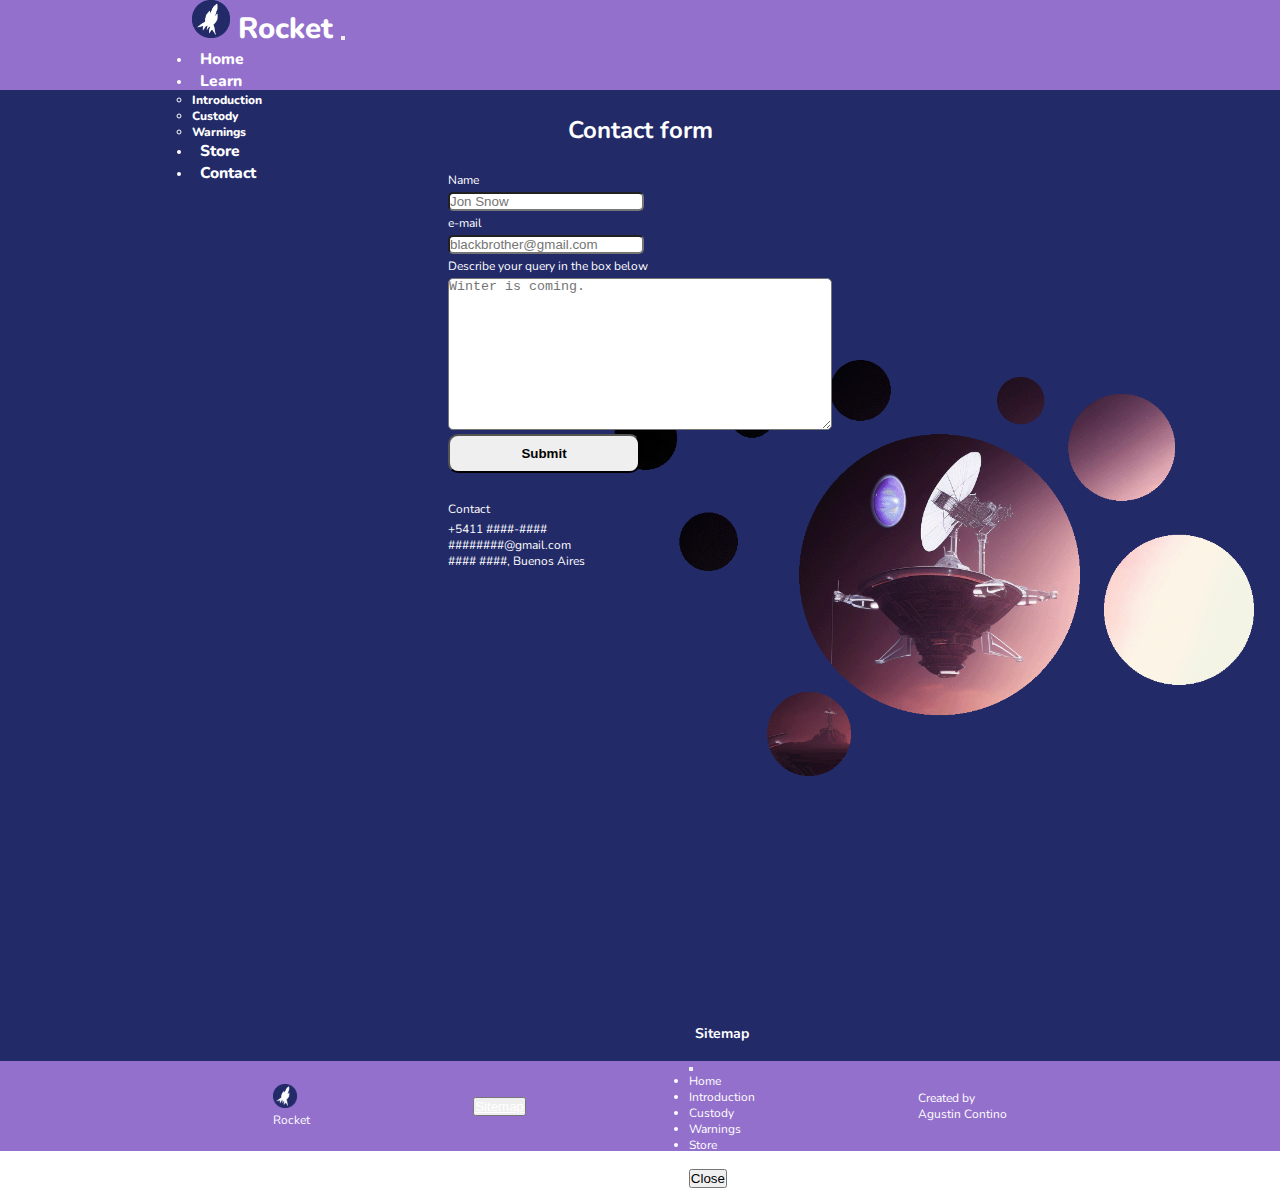
==== commit cd858697: "introduciendo mas imagenes decorativas" ====
--- a/html/contact.html
+++ b/html/contact.html
@@ -10,7 +10,7 @@
     <link rel="stylesheet" href="../css/style.css">
     <meta name="keywords" content="crypto, cryptocoins, cryptocurrencies, contact form">
     <meta name="description" content="Doubts? Suggestions? Contact us immediately.">
-    <link rel="icon" href="../media/rocket-w2.png"/>
+    <link rel="icon" href="../media/rocket-w2.png" />
     <title>Rocket - Contact</title>
 </head>
 
@@ -41,13 +41,15 @@
                             </a>
                             <ul class="dropdown-menu bg-dark">
                                 <li>
-                                    <a class="dropdown-item nav__subLink--font" href="../html/intro.html">Introduction</a>
+                                    <a class="dropdown-item nav__subLink--font"
+                                        href="../html/intro.html">Introduction</a>
                                 </li>
                                 <li>
                                     <a class="dropdown-item nav__subLink--font" href="../html/custody.html">Custody</a>
                                 </li>
                                 <li>
-                                    <a class="dropdown-item nav__subLink--font" href="../html/glitters.html">Warnings</a>
+                                    <a class="dropdown-item nav__subLink--font"
+                                        href="../html/glitters.html">Warnings</a>
                                 </li>
                             </ul>
                         </li>
@@ -85,7 +87,10 @@
 
             </form>
 
+            <img class="spaceship-3" src="../media/spaceship-3.png" alt="Communications spaceship">
+            
             <div class="contactForm">
+
 
                 <p>Contact</p>
                 <p>
--- a/css/style.css
+++ b/css/style.css
@@ -98,7 +98,7 @@
 .mainContainer {
   padding: 2em 10vw 2em 10vw;
   margin: auto;
-  z-index: 1;
+  z-index: 5;
 }
 .mainContainer h2, .mainContainer h1 {
   text-align: center;
@@ -177,19 +177,26 @@
   background: linear-gradient(to bottom, #222A68, #197278);
   position: relative;
 }
-.altCoins .spaceships-2 {
+.altCoins * {
+  position: relative;
+  z-index: 10;
+}
+
+.stableCoins {
+  background-color: #197278;
+  position: relative;
+}
+.stableCoins .mainContainer {
+  position: relative;
+  z-index: 10;
+}
+.stableCoins .spaceship-4 {
   position: absolute;
   right: 0;
-  top: -10vh;
+  bottom: 0;
   z-index: 0;
-}
-
-.altCoins__mainContainer {
-  z-index: -500;
-}
-
-.stableCoins {
-  background-color: #197278;
+  max-width: 50vw;
+  max-height: 100vh;
 }
 
 /*---------------- PAGE : custody -----------------*/
@@ -197,6 +204,18 @@
   background-color: #9370cc;
   background: linear-gradient(to bottom, #9370cc, #222A68);
   min-height: 45vh;
+  position: relative;
+}
+.custody .mainContainer {
+  position: relative;
+  z-index: 2;
+}
+.custody .spaceships-2 {
+  position: absolute;
+  right: 0;
+  top: 10vh;
+  z-index: 0;
+  max-width: 50vw;
 }
 
 .custody__exchangesAndWallets {
@@ -348,12 +367,24 @@
 .contact form {
   padding: 0 0 2em 0;
 }
+.contact .mainContainer {
+  position: relative;
+}
+.contact .mainContainer .spaceship-3 {
+  position: absolute;
+  right: 2vw;
+  top: 30vh;
+  max-width: 50vw;
+  z-index: 0;
+}
 
 .contactForm {
   margin: auto;
   display: flex;
   flex-direction: column;
   width: 30vw;
+  position: relative;
+  z-index: 2;
 }
 .contactForm * {
   margin: 2px 0 2px 0;
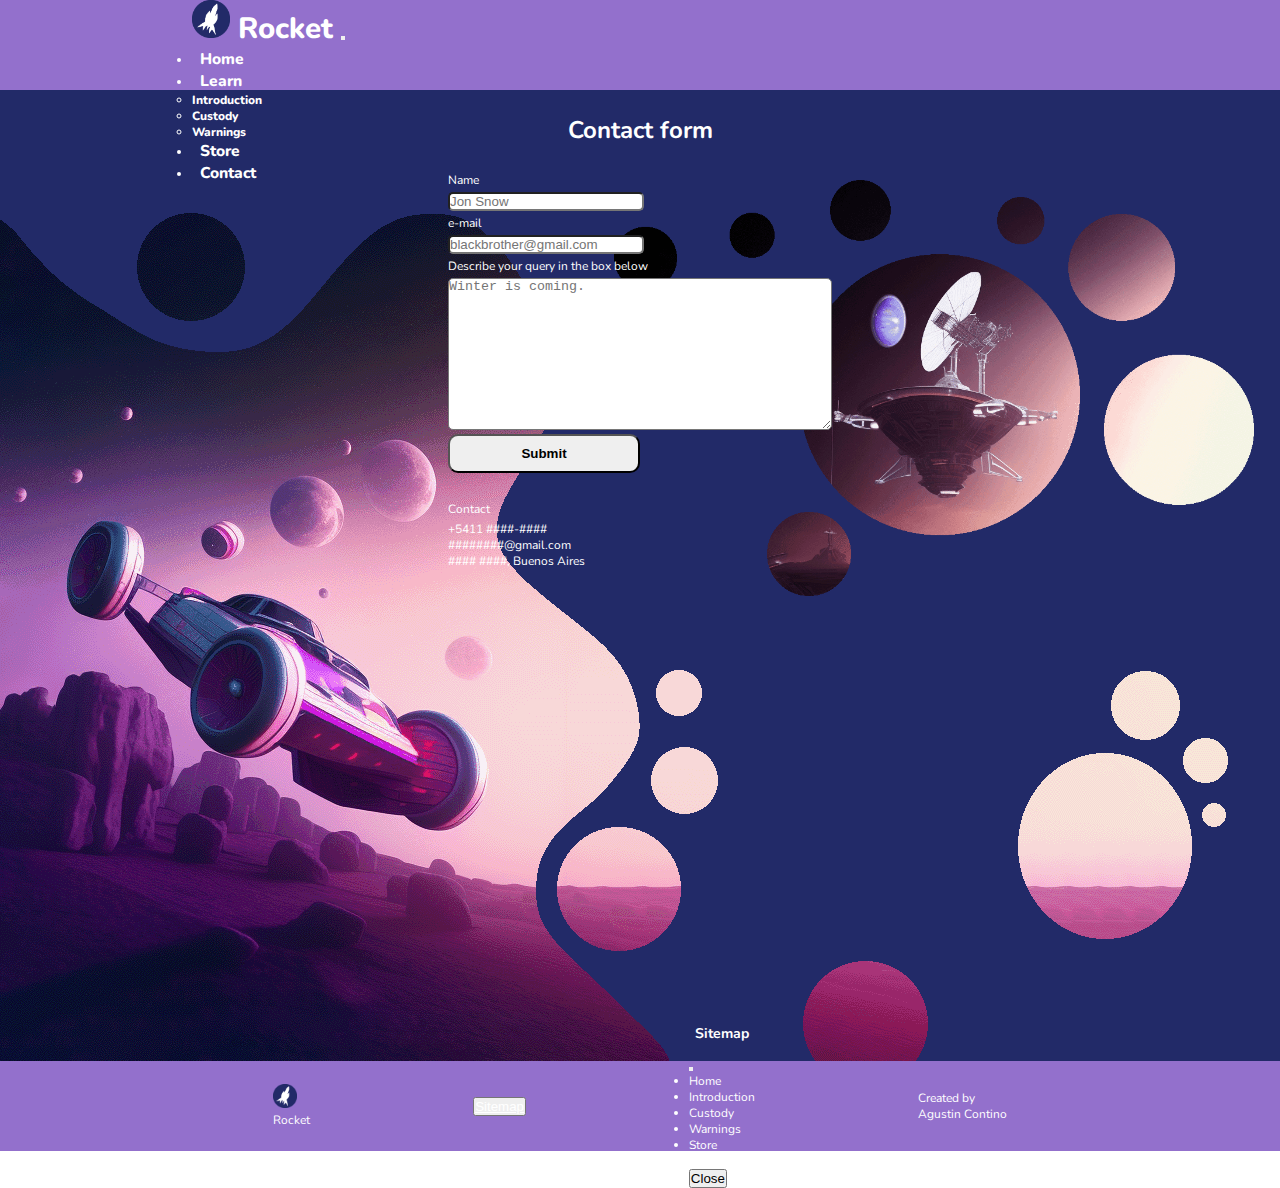
==== commit 269af3f2: "ultima carga de imagenes y compresion de imagenes" ====
--- a/html/contact.html
+++ b/html/contact.html
@@ -107,6 +107,8 @@
 
             </div>
 
+            <img class="car-1" src="../media/car-1.png" alt="futuristic racing car">
+
         </div>
 
     </main>
--- a/css/style.css
+++ b/css/style.css
@@ -210,18 +210,20 @@
   position: relative;
   z-index: 2;
 }
-.custody .spaceships-2 {
-  position: absolute;
-  right: 0;
-  top: 10vh;
-  z-index: 0;
-  max-width: 50vw;
-}
 
 .custody__exchangesAndWallets {
   background-color: #222A68;
   min-height: 45vh;
   display: flex;
+  position: relative;
+}
+.custody__exchangesAndWallets .spaceships-2 {
+  position: absolute;
+  right: 0;
+  bottom: 0;
+  z-index: 0;
+  max-width: 50vw;
+  max-height: 80vh;
 }
 
 .custody__exchange {
@@ -274,11 +276,36 @@
 .hardwareWallets {
   background-color: #222A68;
   min-height: 90vh;
+  position: relative;
+}
+.hardwareWallets .mainContainer {
+  position: relative;
+  z-index: 1;
+}
+.hardwareWallets .wagon-1 {
+  position: absolute;
+  left: 0;
+  top: 5vh;
+  max-width: 50vw;
+  max-height: 90vh;
+  z-index: 0;
 }
 
 .rigs {
   background-color: #197278;
   min-height: 90vh;
+  position: relative;
+}
+.rigs .mainContainer {
+  position: relative;
+  z-index: 1;
+}
+.rigs .wagon-2 {
+  position: absolute;
+  right: 0;
+  bottom: 0;
+  max-width: 50vw;
+  z-index: 0;
 }
 
 .store__cardsContainer {
@@ -373,8 +400,14 @@
 .contact .mainContainer .spaceship-3 {
   position: absolute;
   right: 2vw;
-  top: 30vh;
+  top: 10vh;
   max-width: 50vw;
+  z-index: 0;
+}
+.contact .mainContainer .car-1 {
+  position: absolute;
+  left: 0;
+  bottom: 0;
   z-index: 0;
 }
 
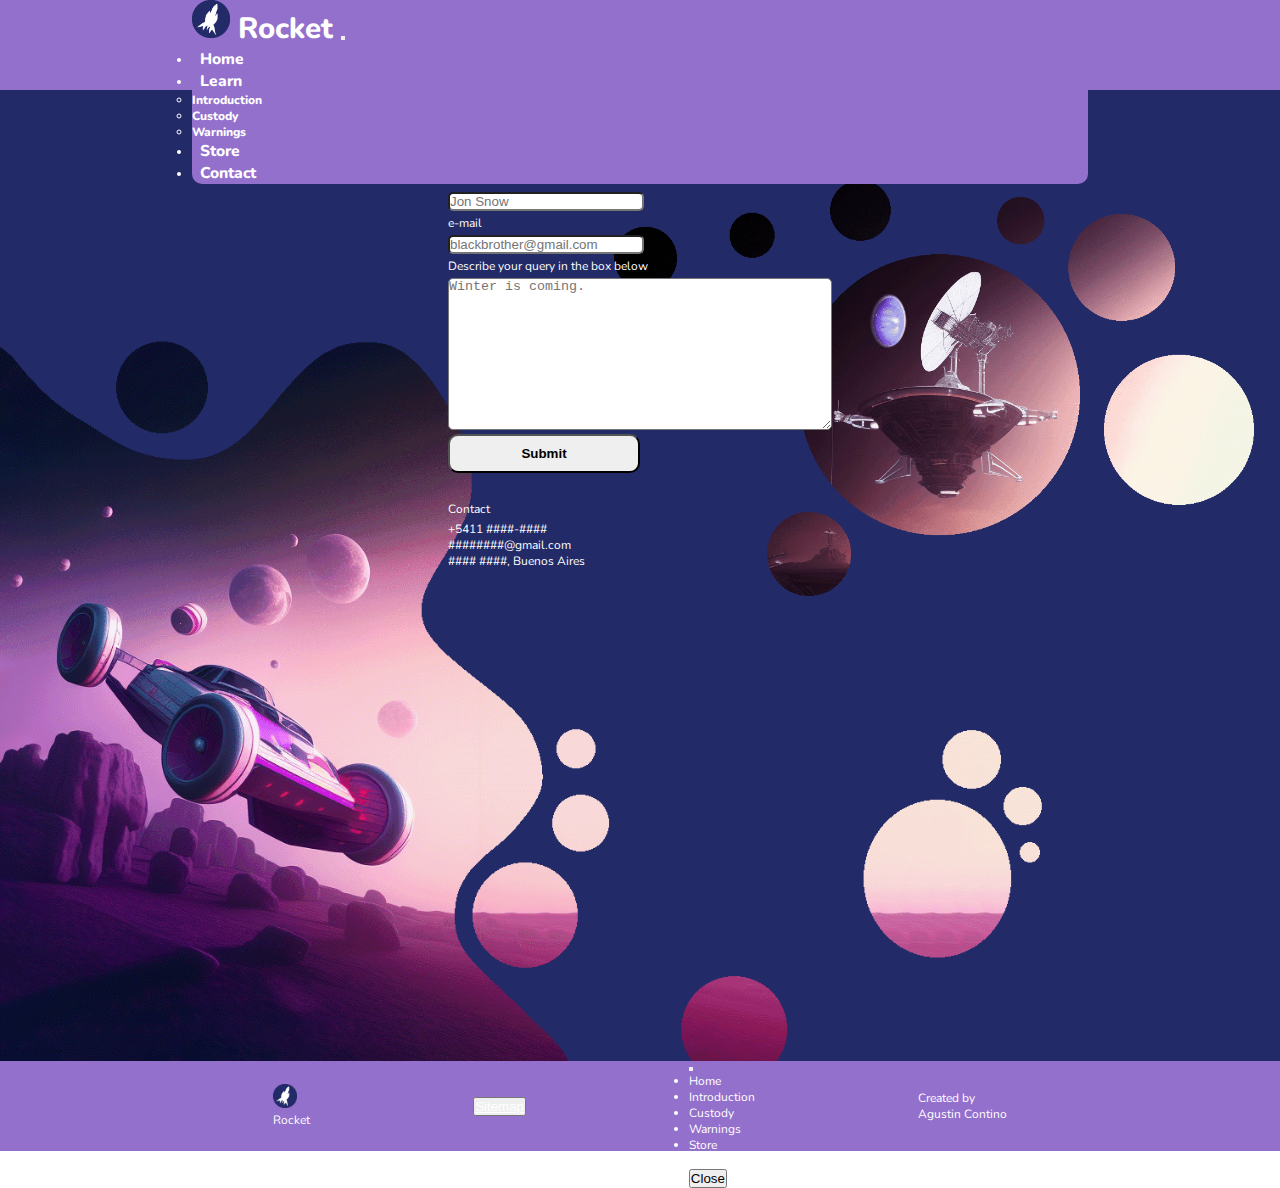
==== commit 0b395f1f: "ajustes finales de formato" ====
--- a/html/contact.html
+++ b/html/contact.html
@@ -88,7 +88,7 @@
             </form>
 
             <img class="spaceship-3" src="../media/spaceship-3.png" alt="Communications spaceship">
-            
+
             <div class="contactForm">
 
 
--- a/css/style.css
+++ b/css/style.css
@@ -85,6 +85,7 @@
   background: linear-gradient(to bottom, #9370cc, #222A68);
   min-height: 40vh;
   display: flex;
+  flex-direction: column;
   position: relative;
 }
 .intro .spaceships-1 {
@@ -100,7 +101,8 @@
   margin: auto;
   z-index: 5;
 }
-.mainContainer h2, .mainContainer h1 {
+.mainContainer h2,
+.mainContainer h1 {
   text-align: center;
   padding: 0 0 1em 0;
 }
@@ -409,6 +411,7 @@
   left: 0;
   bottom: 0;
   z-index: 0;
+  max-width: 90vw;
 }
 
 .contactForm {
@@ -463,6 +466,8 @@
   padding: 0;
   margin: 0;
   height: 10vh;
+  position: relative;
+  z-index: 20;
 }
 
 .nav__navbar {
@@ -535,6 +540,15 @@
     padding: 2em 5vw 2em 5vw;
   }
 }
+@media (max-width: 1300px) {
+  .altCoins__cardsContainer {
+    flex-wrap: wrap;
+    justify-content: center;
+  }
+  .altCoins__coinCard {
+    width: 32%;
+  }
+}
 @media (max-width: 1200px) {
   .hardwareWallets .mainContainer {
     padding: 2em 0 2em 0;
@@ -555,6 +569,36 @@
   }
   .rigs .mainContainer {
     padding: 2em 2vw 2em 2vw;
+  }
+}
+@media (max-width: 999px) {
+  .mainContainer {
+    padding: 1em 0 1em 0;
+  }
+  .mainContainer h2 {
+    text-align: center;
+    padding: 0 0 0.5em 0;
+    font-size: 1.5em;
+  }
+  .mainContainer p {
+    font-size: 0.9em;
+  }
+  h3 {
+    text-align: center;
+    padding: 0 0 0.5em 0;
+    font-size: 1.5em;
+  }
+  .altCoins__coinCard {
+    width: 30%;
+  }
+  .altCoins__coinCard h5 {
+    font-size: 1em;
+  }
+  .altCoins__coinCard p {
+    font-size: 0.8em;
+  }
+  .altCoins__coinCard a {
+    font-size: 0.8em;
   }
 }
 @media (max-width: 900px) {
@@ -573,6 +617,63 @@
     width: 75vw;
   }
 }
+@media (max-width: 880px) {
+  .mcFlex {
+    display: flex;
+    flex-direction: column;
+  }
+  .mainCoin__btc {
+    width: auto;
+    margin: 0 0 0 0;
+  }
+  .mainCoin__eth {
+    width: auto;
+    margin: 1em 0 0 0;
+  }
+  .custody__exchange {
+    width: auto;
+    margin: 0 0 0 0;
+  }
+  .custody__wallet {
+    width: auto;
+    margin: 1em 0 0 0;
+  }
+  .spaceships-1 {
+    max-width: 95vw !important;
+  }
+  .spaceship-4 {
+    max-width: 95vw !important;
+  }
+  .spaceships-2 {
+    max-width: 95vw !important;
+  }
+  .wagon-1 {
+    display: none;
+  }
+  .wagon-2 {
+    display: none;
+  }
+  .spaceship-3 {
+    display: none;
+  }
+  .car-1 {
+    display: none;
+  }
+}
+@media (max-width: 650px) {
+  .intro {
+    padding: 0 3vw 0 3vw;
+  }
+  .mainCoins {
+    padding: 0 3vw 0 3vw;
+  }
+  .altCoins {
+    padding: 0 3vw 0 3vw;
+  }
+  .stableCoins {
+    padding: 0 3vw 0 3vw;
+  }
+}
 @media (max-width: 600px) {
   .invitation {
     background-image: url(../media/bg-store-flip.png);
@@ -632,73 +733,6 @@
     width: 100%;
   }
 }
-@media (max-width: 1300px) {
-  .altCoins__cardsContainer {
-    flex-wrap: wrap;
-    justify-content: center;
-  }
-  .altCoins__coinCard {
-    width: 32%;
-  }
-}
-@media (max-width: 999px) {
-  .mainContainer {
-    padding: 1em 0 1em 0;
-  }
-  .mainContainer h2 {
-    text-align: center;
-    padding: 0 0 0.5em 0;
-    font-size: 1.5em;
-  }
-  .mainContainer p {
-    font-size: 0.9em;
-  }
-  h3 {
-    text-align: center;
-    padding: 0 0 0.5em 0;
-    font-size: 1.5em;
-  }
-  .altCoins__coinCard {
-    width: 30%;
-  }
-  .altCoins__coinCard h5 {
-    font-size: 1em;
-  }
-  .altCoins__coinCard p {
-    font-size: 0.8em;
-  }
-  .altCoins__coinCard a {
-    font-size: 0.8em;
-  }
-}
-@media (max-width: 880px) {
-  .mcFlex {
-    display: flex;
-    flex-direction: column;
-  }
-  .mainCoin__btc {
-    width: auto;
-    margin: 0 0 0 0;
-  }
-  .mainCoin__eth {
-    width: auto;
-    margin: 1em 0 0 0;
-  }
-}
-@media (max-width: 650px) {
-  .intro {
-    padding: 0 3vw 0 3vw;
-  }
-  .mainCoins {
-    padding: 0 3vw 0 3vw;
-  }
-  .altCoins {
-    padding: 0 3vw 0 3vw;
-  }
-  .stableCoins {
-    padding: 0 3vw 0 3vw;
-  }
-}
 @media (max-width: 500px) {
   .altCoins__coinCard {
     width: 45%;
